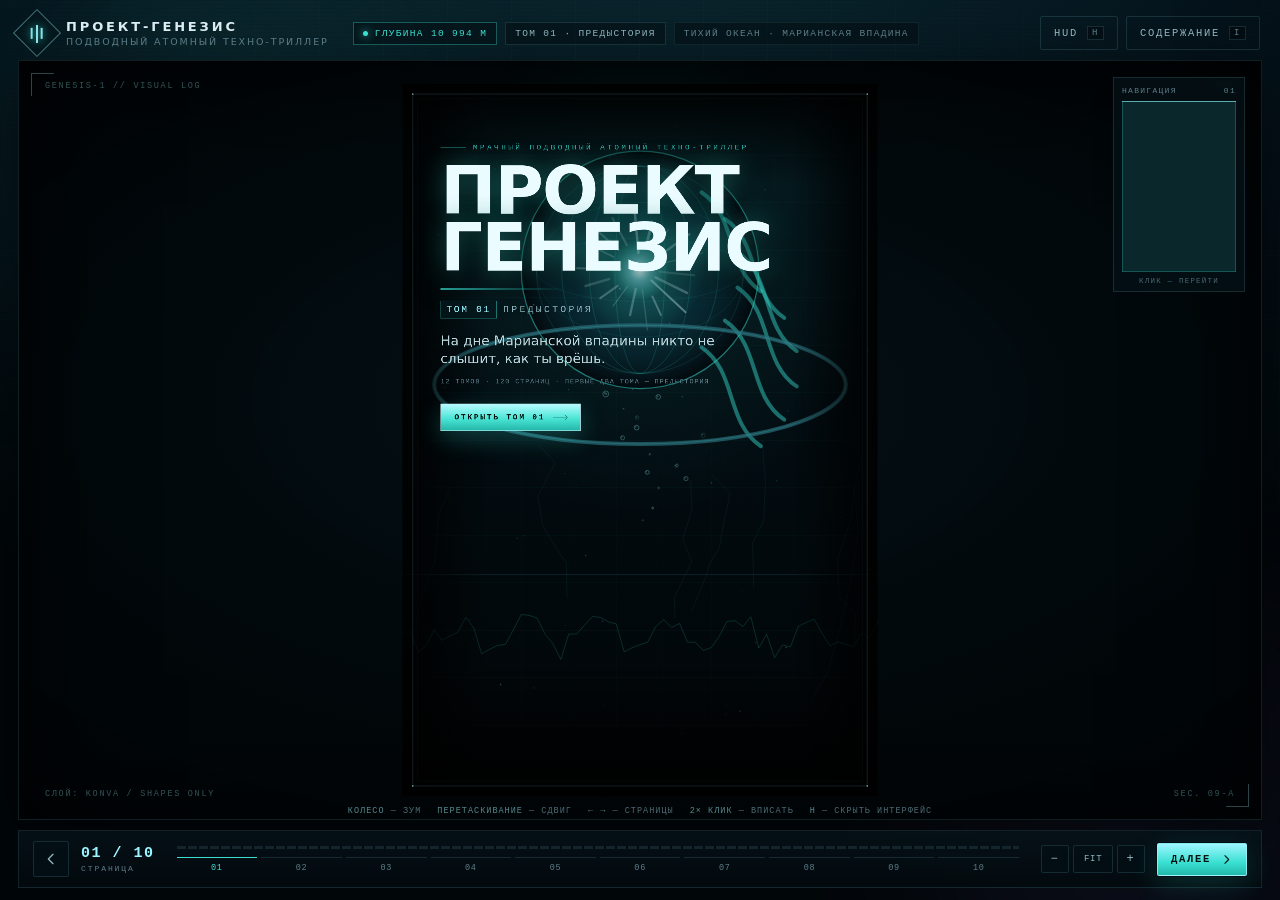
==== index.html @ c4fa65d3 "Том 01 «Предыстория»: читалка на Konva.js + сценарий 10 страниц - index.html / style.css / js/app.js" ====
<!DOCTYPE html>
<html lang="ru">
<head>
<meta charset="utf-8">
<meta name="viewport" content="width=device-width, initial-scale=1, viewport-fit=cover">
<title>ПРОЕКТ-ГЕНЕЗИС · Том 01 «Предыстория»</title>
<meta name="description" content="Мрачный подводный атомный техно-триллер. Интерактивный комикс на Konva.js: графика из геометрии, текст поверх Canvas.">
<meta name="theme-color" content="#02080c">
<link rel="stylesheet" href="style.css">
</head>
<body>
<div class="app" id="app">

  <!-- фон: только CSS-градиенты, без изображений -->
  <div class="ambient" aria-hidden="true">
    <div class="ambient__glow ambient__glow--a"></div>
    <div class="ambient__glow ambient__glow--b"></div>
    <div class="ambient__grid"></div>
    <div class="ambient__scan"></div>
  </div>

  <!-- ======================================================= верхняя панель -->
  <header class="topbar">
    <div class="brand">
      <span class="brand__mark" aria-hidden="true">
        <i></i><i></i><i></i>
      </span>
      <span class="brand__text">
        <b>ПРОЕКТ-ГЕНЕЗИС</b>
        <small>подводный атомный техно-триллер</small>
      </span>
    </div>

    <div class="topbar__meta">
      <span class="tag tag--live"><i></i>ГЛУБИНА 10 994 М</span>
      <span class="tag">ТОМ 01 · ПРЕДЫСТОРИЯ</span>
      <span class="tag tag--muted" id="hud-place">станция «Генезис-1»</span>
    </div>

    <div class="topbar__actions">
      <button class="btn btn--ghost" id="btn-ui" type="button" aria-label="Скрыть интерфейс">
        <span>HUD</span><kbd>H</kbd>
      </button>
      <button class="btn btn--ghost" id="btn-index" type="button">
        <span>Содержание</span><kbd>I</kbd>
      </button>
    </div>
  </header>

  <!-- ======================================================== сцена (Konva) -->
  <main class="stage-wrap" id="stage-wrap">
    <div class="stage" id="stage" aria-label="Страница комикса"></div>

    <!-- Текст диалогов: HTML/CSS поверх Canvas, синхронизирован трансформом -->
    <div class="text-layer" id="text-layer" aria-live="polite"></div>

    <div class="lens" aria-hidden="true"></div>
    <div class="frame-hud" aria-hidden="true">
      <span class="frame-hud__tl">GENESIS‑1 // VISUAL LOG</span>
      <span class="frame-hud__tr" id="hud-zoom">100%</span>
      <span class="frame-hud__bl">СЛОЙ: KONVA / SHAPES ONLY</span>
      <span class="frame-hud__br">SEC. 09‑A</span>
    </div>

    <!-- кнопки-стрелки по краям -->
    <button class="edge-nav edge-nav--prev" data-nav="prev" type="button" aria-label="Назад">
      <svg viewBox="0 0 24 24" aria-hidden="true"><path d="M15 5 8 12l7 7"/></svg>
    </button>
    <button class="edge-nav edge-nav--next" data-nav="next" type="button" aria-label="Вперёд">
      <svg viewBox="0 0 24 24" aria-hidden="true"><path d="M9 5l7 7-7 7"/></svg>
    </button>

    <!-- мини-карта -->
    <aside class="minimap" aria-hidden="true">
      <div class="minimap__cap"><span>НАВИГАЦИЯ</span><span id="mini-pct">01</span></div>
      <canvas id="mini-canvas" width="132" height="198"></canvas>
      <div class="minimap__hint">клик — перейти</div>
    </aside>
  </main>

  <!-- ============================================================ нижний док -->
  <footer class="dock">
    <div class="dock__side">
      <button class="btn btn--icon" id="btn-prev" type="button" aria-label="Предыдущая страница">
        <svg viewBox="0 0 24 24" aria-hidden="true"><path d="M15 5 8 12l7 7"/></svg>
      </button>
      <div class="counter">
        <b id="hud-page" aria-live="polite">01 / 10</b>
        <span>СТРАНИЦА</span>
      </div>
    </div>

    <div class="track">
      <div class="track__bar"><div class="track__fill" id="progress-bar"></div></div>
      <div class="track__marks">
        <button class="js-jump is-active" data-page="1" type="button">01</button>
        <button class="js-jump" data-page="2" type="button">02</button>
        <button class="js-jump" data-page="3" type="button">03</button>
        <button class="js-jump" data-page="4" type="button">04</button>
        <button class="js-jump" data-page="5" type="button">05</button>
        <button class="js-jump" data-page="6" type="button">06</button>
        <button class="js-jump" data-page="7" type="button">07</button>
        <button class="js-jump" data-page="8" type="button">08</button>
        <button class="js-jump" data-page="9" type="button">09</button>
        <button class="js-jump" data-page="10" type="button">10</button>
      </div>
    </div>

    <div class="dock__side dock__side--right">
      <div class="zoom">
        <button class="btn btn--icon btn--sm" id="btn-zoom-out" type="button" aria-label="Уменьшить">−</button>
        <button class="btn btn--icon btn--sm btn--wide" id="btn-fit" type="button" aria-label="Вписать страницу">FIT</button>
        <button class="btn btn--icon btn--sm" id="btn-zoom-in" type="button" aria-label="Увеличить">+</button>
      </div>
      <button class="btn btn--primary" id="btn-next" type="button">
        <span>Далее</span>
        <svg viewBox="0 0 24 24" aria-hidden="true"><path d="M9 5l7 7-7 7"/></svg>
      </button>
    </div>
  </footer>

  <!-- =========================================================== подсказки -->
  <div class="hintbar" aria-hidden="true">
    <span><b>колесо</b> — зум</span>
    <span><b>перетаскивание</b> — сдвиг</span>
    <span><b>← →</b> — страницы</span>
    <span><b>2× клик</b> — вписать</span>
    <span><b>H</b> — скрыть интерфейс</span>
  </div>

  <!-- ============================================================ содержание -->
  <div class="index" id="index" aria-hidden="true" role="dialog" aria-label="Содержание">
    <div class="index__scrim"></div>
    <div class="index__panel">
      <header class="index__head">
        <div>
          <span class="kicker">АРХИВ СТАНЦИИ «ГЕНЕЗИС-1»</span>
          <h2>Содержание</h2>
        </div>
        <button class="btn btn--icon" id="index-close" type="button" aria-label="Закрыть">
          <svg viewBox="0 0 24 24" aria-hidden="true"><path d="M6 6l12 12M18 6 6 18"/></svg>
        </button>
      </header>

      <div class="index__body">
        <section class="index__vols">
          <h3>Тома</h3>
          <ol class="vols" id="index-volumes"></ol>
          <p class="index__note">
            Цикл: 12 томов по 10 страниц. Тома 01–02 — предыстория.
            Текущий том собран полностью; остальные в производстве.
          </p>
        </section>

        <section class="index__pages">
          <h3>Том 01 · Предыстория</h3>
          <div class="idx-pages" id="index-pages"></div>
        </section>
      </div>
    </div>
  </div>

</div>

<script src="vendor/konva.min.js"></script>
<script src="js/utils.js"></script>
<script src="js/figures.js"></script>
<script src="js/scenes.js"></script>
<script src="js/scenes2.js"></script>
<script src="js/scenes3.js"></script>
<script src="js/comicData.js"></script>
<script src="js/app.js"></script>
<script>
  window.addEventListener('DOMContentLoaded', function () {
    try {
      PG.App.init();
    } catch (err) {
      console.error(err);
      var n = document.createElement('div');
      n.className = 'fatal';
      n.textContent = 'Не удалось запустить движок: ' + err.message;
      document.body.appendChild(n);
    }
  });
</script>
</body>
</html>
---- style.css ----
/* ============================================================================
   ПРОЕКТ-ГЕНЕЗИС — интерфейс читалки
   Тёмная глубоководная палитра, тонкие линии, монотипные подписи.
   Никаких картинок: только цвет, градиенты и геометрия.
   ========================================================================== */

:root {
  --bg:        #02070b;
  --bg-2:      #04121a;
  --panel:     rgba(5, 18, 24, 0.72);
  --panel-2:   rgba(3, 12, 17, 0.9);
  --line:      rgba(120, 200, 210, 0.16);
  --line-hi:   rgba(157, 246, 255, 0.42);
  --ink:       #dbedf1;
  --ink-dim:   #8fb4bd;
  --ink-faint: #5c7d87;
  --teal:      #39e0d2;
  --cyan:      #9df6ff;
  --amber:     #ffb347;
  --violet:    #c6a8ff;
  --red:       #ff4b3e;
  --lime:      #9ef01a;
  --radius:    2px;
  --t:         .28s cubic-bezier(.2, .7, .2, 1);
  --font:      "Inter", "Helvetica Neue", "Segoe UI", system-ui, -apple-system, Arial, sans-serif;
  --mono:      "SFMono-Regular", "JetBrains Mono", "Roboto Mono", Consolas, "Liberation Mono", monospace;
}

* { box-sizing: border-box; }

html, body {
  height: 100%;
  margin: 0;
  padding: 0;
}

body {
  background: var(--bg);
  color: var(--ink);
  font-family: var(--font);
  overflow: hidden;
  -webkit-font-smoothing: antialiased;
  text-rendering: optimizeLegibility;
}

/* ------------------------------------------------------------------ каркас */
.app {
  position: fixed;
  inset: 0;
  display: grid;
  grid-template-rows: auto 1fr auto;
  grid-template-columns: 1fr;
  padding: 14px 18px 12px;
  gap: 10px;
  overflow: hidden;
  isolation: isolate;
}

/* --------------------------------------------------------------- окружение */
.ambient {
  position: absolute;
  inset: 0;
  z-index: -1;
  overflow: hidden;
  background:
    radial-gradient(120% 80% at 50% -10%, #0a2a33 0%, #04121a 42%, #010609 100%),
    linear-gradient(180deg, #030d12 0%, #01060a 100%);
}

.ambient__glow {
  position: absolute;
  width: 58vw;
  height: 58vw;
  border-radius: 50%;
  filter: blur(60px);
  opacity: .5;
  animation: drift 26s ease-in-out infinite alternate;
}
.ambient__glow--a {
  left: -14vw; top: -18vw;
  background: radial-gradient(circle, rgba(57,224,210,.20), rgba(57,224,210,0) 62%);
}
.ambient__glow--b {
  right: -18vw; bottom: -22vw;
  background: radial-gradient(circle, rgba(154,123,255,.16), rgba(154,123,255,0) 62%);
  animation-duration: 34s;
  animation-direction: alternate-reverse;
}
@keyframes drift {
  from { transform: translate3d(0, 0, 0) scale(1); }
  to   { transform: translate3d(3vw, 4vh, 0) scale(1.12); }
}

.ambient__grid {
  position: absolute;
  inset: -1px;
  background-image:
    linear-gradient(rgba(120, 200, 210, .055) 1px, transparent 1px),
    linear-gradient(90deg, rgba(120, 200, 210, .055) 1px, transparent 1px);
  background-size: 64px 64px;
  mask-image: radial-gradient(80% 70% at 50% 40%, #000 20%, transparent 80%);
  -webkit-mask-image: radial-gradient(80% 70% at 50% 40%, #000 20%, transparent 80%);
}

.ambient__scan {
  position: absolute;
  inset: 0;
  background: repeating-linear-gradient(180deg, rgba(0, 0, 0, .22) 0 1px, transparent 1px 4px);
  opacity: .35;
  mix-blend-mode: multiply;
  pointer-events: none;
}

/* ------------------------------------------------------------------ бренд */
.topbar {
  display: flex;
  align-items: center;
  gap: 18px;
  padding: 2px 2px 0;
  z-index: 6;
}

.brand { display: flex; align-items: center; gap: 12px; min-width: 0; }

.brand__mark {
  position: relative;
  width: 34px; height: 34px;
  display: grid;
  place-items: center;
  border: 1px solid var(--line-hi);
  background: rgba(4, 20, 26, .6);
  transform: rotate(45deg);
  flex: 0 0 auto;
}
.brand__mark i {
  position: absolute;
  width: 2px; height: 16px;
  background: var(--cyan);
  box-shadow: 0 0 10px var(--teal);
  opacity: .9;
}
.brand__mark i:nth-child(1) { transform: rotate(-45deg) translateX(-5px); height: 11px; }
.brand__mark i:nth-child(2) { transform: rotate(-45deg) translateY(1px); height: 18px; }
.brand__mark i:nth-child(3) { transform: rotate(-45deg) translateX(5px); height: 11px; }

.brand__text { display: flex; flex-direction: column; gap: 2px; min-width: 0; }
.brand__text b {
  font-size: 13px;
  letter-spacing: .22em;
  font-weight: 700;
  color: var(--ink);
  white-space: nowrap;
}
.brand__text small {
  font-size: 9.5px;
  letter-spacing: .2em;
  text-transform: uppercase;
  color: var(--ink-faint);
  white-space: nowrap;
}

.topbar__meta {
  display: flex;
  align-items: center;
  gap: 8px;
  margin-left: 6px;
  overflow: hidden;
  flex: 1 1 auto;
  min-width: 0;
}

.tag {
  font-family: var(--mono);
  font-size: 9.5px;
  letter-spacing: .14em;
  text-transform: uppercase;
  color: var(--ink-dim);
  border: 1px solid var(--line);
  padding: 5px 9px;
  white-space: nowrap;
  background: rgba(3, 12, 17, .5);
}
.tag--muted { color: var(--ink-faint); border-color: rgba(120, 200, 210, .09); }
.tag--live { color: var(--teal); border-color: rgba(57, 224, 210, .34); }
.tag--live i {
  display: inline-block;
  width: 5px; height: 5px;
  border-radius: 50%;
  background: var(--teal);
  margin-right: 7px;
  box-shadow: 0 0 8px var(--teal);
  animation: pulse 2.4s infinite;
}
@keyframes pulse {
  0%, 100% { opacity: 1; }
  50% { opacity: .25; }
}

.topbar__actions { display: flex; gap: 8px; flex: 0 0 auto; }

/* ------------------------------------------------------------------ кнопки */
.btn {
  font-family: var(--mono);
  font-size: 10.5px;
  letter-spacing: .16em;
  text-transform: uppercase;
  color: var(--ink-dim);
  background: rgba(4, 16, 22, .7);
  border: 1px solid var(--line);
  padding: 9px 13px;
  display: inline-flex;
  align-items: center;
  gap: 9px;
  cursor: pointer;
  transition: color var(--t), border-color var(--t), background var(--t), transform var(--t);
  border-radius: var(--radius);
  user-select: none;
}
.btn:hover { color: var(--cyan); border-color: var(--line-hi); background: rgba(9, 30, 38, .8); }
.btn:active { transform: translateY(1px); }
.btn:focus-visible { outline: 2px solid var(--teal); outline-offset: 2px; }

.btn kbd {
  font-family: var(--mono);
  font-size: 9px;
  padding: 1px 4px;
  border: 1px solid var(--line);
  color: var(--ink-faint);
  background: rgba(0, 0, 0, .3);
}

.btn svg {
  width: 13px; height: 13px;
  fill: none;
  stroke: currentColor;
  stroke-width: 2;
  stroke-linecap: round;
  stroke-linejoin: round;
  flex: 0 0 auto;
}

.btn--icon {
  padding: 0;
  width: 36px; height: 36px;
  justify-content: center;
}
.btn--icon svg { width: 16px; height: 16px; }
.btn--sm { width: 28px; height: 28px; font-size: 12px; }
.btn--wide { width: 40px; letter-spacing: .08em; font-size: 9px; }

.btn--ghost { background: transparent; }

.btn--primary {
  color: #02120f;
  background: linear-gradient(180deg, #9df6ff, #39e0d2 60%, #22b8ab);
  border-color: rgba(157, 246, 255, .8);
  font-weight: 700;
  box-shadow: 0 0 0 1px rgba(0, 0, 0, .4), 0 8px 30px rgba(57, 224, 210, .18);
}
.btn--primary:hover {
  color: #010a09;
  background: linear-gradient(180deg, #d9fbff, #6ff0e2 60%, #2fd0c0);
  border-color: #d9fbff;
}

/* ------------------------------------------------------------------- сцена */
.stage-wrap {
  position: relative;
  min-height: 0;
  border: 1px solid rgba(120, 200, 210, .12);
  background:
    radial-gradient(70% 60% at 50% 45%, rgba(8, 26, 33, .55), rgba(1, 6, 9, .9) 78%),
    #01060a;
  overflow: hidden;
  box-shadow: inset 0 0 120px rgba(0, 0, 0, .8), 0 20px 60px rgba(0, 0, 0, .5);
}

.stage {
  position: absolute;
  inset: 0;
  cursor: grab;
  touch-action: none;
}
.stage.is-grabbing { cursor: grabbing; }

/* Текстовый слой: тот же масштаб, что и у Konva-сцены */
.text-layer {
  position: absolute;
  left: 0; top: 0;
  transform-origin: 0 0;
  pointer-events: none;
  will-change: transform;
  z-index: 3;
  contain: layout style;
}

/* «Линза» и рамка-интерфейс */
.lens {
  position: absolute;
  inset: 0;
  pointer-events: none;
  background: radial-gradient(120% 100% at 50% 50%, rgba(0,0,0,0) 52%, rgba(0,0,0,.55) 100%);
  z-index: 4;
}
.frame-hud {
  position: absolute;
  inset: 12px;
  pointer-events: none;
  z-index: 5;
  font-family: var(--mono);
  font-size: 8.5px;
  letter-spacing: .2em;
  color: rgba(157, 246, 255, .32);
  text-transform: uppercase;
}
.frame-hud::before,
.frame-hud::after {
  content: "";
  position: absolute;
  width: 22px; height: 22px;
  border: 1px solid rgba(157, 246, 255, .28);
}
.frame-hud::before { left: 0; top: 0; border-right: 0; border-bottom: 0; }
.frame-hud::after { right: 0; bottom: 0; border-left: 0; border-top: 0; }

.frame-hud span { position: absolute; }
.frame-hud__tl { left: 14px; top: 8px; }
.frame-hud__tr { right: 14px; top: 8px; }
.frame-hud__bl { left: 14px; bottom: 8px; }
.frame-hud__br { right: 14px; bottom: 8px; }

/* ------------------------------------------------------------ края-стрелки */
.edge-nav {
  position: absolute;
  top: 50%;
  transform: translateY(-50%);
  width: 40px; height: 84px;
  background: linear-gradient(180deg, rgba(6, 22, 28, .1), rgba(6, 22, 28, .5));
  border: 1px solid rgba(120, 200, 210, .14);
  color: rgba(157, 246, 255, .55);
  display: grid;
  place-items: center;
  cursor: pointer;
  z-index: 7;
  transition: all var(--t);
  opacity: 0;
}
.stage-wrap:hover .edge-nav { opacity: 1; }
.edge-nav:hover { color: var(--cyan); border-color: var(--line-hi); background: rgba(9, 34, 42, .8); }
.edge-nav svg { width: 20px; height: 20px; fill: none; stroke: currentColor; stroke-width: 1.6; }
.edge-nav--prev { left: 10px; }
.edge-nav--next { right: 10px; }

/* --------------------------------------------------------------- мини-карта */
.minimap {
  position: absolute;
  right: 16px; top: 16px;
  width: 132px;
  padding: 8px 8px 6px;
  background: var(--panel);
  border: 1px solid var(--line);
  backdrop-filter: blur(6px);
  z-index: 6;
  opacity: 0;
  transform: translateY(-6px);
  transition: opacity var(--t), transform var(--t);
}
.stage-wrap:hover .minimap, body.ready .minimap { opacity: 1; transform: none; }
.minimap__cap {
  display: flex;
  justify-content: space-between;
  font-family: var(--mono);
  font-size: 8px;
  letter-spacing: .16em;
  color: var(--ink-faint);
  margin-bottom: 6px;
}
#mini-canvas { display: block; width: 114px; height: 171px; cursor: crosshair; }
.minimap__hint {
  font-family: var(--mono);
  font-size: 7.5px;
  letter-spacing: .16em;
  color: rgba(92, 125, 135, .8);
  text-align: center;
  margin-top: 5px;
  text-transform: uppercase;
}

/* -------------------------------------------------------------------- док */
.dock {
  display: grid;
  grid-template-columns: auto 1fr auto;
  align-items: center;
  gap: 22px;
  padding: 10px 14px;
  border: 1px solid rgba(120, 200, 210, .13);
  background: linear-gradient(180deg, rgba(6, 20, 26, .78), rgba(3, 10, 14, .9));
  backdrop-filter: blur(8px);
  z-index: 6;
}

.dock__side { display: flex; align-items: center; gap: 12px; }
.dock__side--right { justify-content: flex-end; }

.counter { display: flex; flex-direction: column; gap: 2px; font-family: var(--mono); }
.counter b { font-size: 15px; color: var(--cyan); letter-spacing: .1em; font-weight: 600; }
.counter b i { color: var(--ink-faint); font-style: normal; }
.counter span { font-size: 8px; letter-spacing: .24em; color: var(--ink-faint); }

.track { display: flex; flex-direction: column; gap: 8px; min-width: 0; }
.track__bar {
  position: relative;
  height: 3px;
  background: rgba(120, 200, 210, .12);
  overflow: hidden;
}
.track__bar::after {
  content: "";
  position: absolute;
  inset: 0;
  background: repeating-linear-gradient(90deg, transparent 0 9px, rgba(2, 7, 11, .9) 9px 11px);
}
.track__fill {
  height: 100%;
  width: 0%;
  background: linear-gradient(90deg, var(--teal), var(--cyan));
  box-shadow: 0 0 14px rgba(57, 224, 210, .6);
  transition: width .4s ease;
}
.track__marks {
  display: grid;
  grid-template-columns: repeat(10, 1fr);
  gap: 4px;
}
.track__marks button {
  font-family: var(--mono);
  font-size: 8.5px;
  letter-spacing: .08em;
  color: var(--ink-faint);
  background: transparent;
  border: 0;
  border-top: 1px solid rgba(120, 200, 210, .16);
  padding: 5px 0 0;
  cursor: pointer;
  transition: color var(--t), border-color var(--t);
}
.track__marks button:hover { color: var(--cyan); border-color: var(--line-hi); }
.track__marks button.is-active { color: var(--teal); border-color: var(--teal); }

.zoom { display: flex; align-items: center; gap: 4px; }

/* ---------------------------------------------------------------- подсказки */
.hintbar {
  position: absolute;
  left: 50%;
  bottom: 84px;
  transform: translateX(-50%);
  display: flex;
  gap: 16px;
  font-family: var(--mono);
  font-size: 8.5px;
  letter-spacing: .12em;
  color: rgba(92, 125, 135, .85);
  text-transform: uppercase;
  pointer-events: none;
  z-index: 5;
  white-space: nowrap;
  opacity: 0;
  transition: opacity .5s ease .2s;
}
body.ready .hintbar { opacity: 1; }
body.ui-hidden .hintbar { opacity: 0; }
.hintbar b { color: rgba(157, 246, 255, .55); font-weight: 500; }

/* ------------------------------------------------------------ текстовые блоки */
.tb {
  position: absolute;
  font-size: var(--size, 26px);
  line-height: 1.38;
  color: var(--ink);
  --accent: var(--cyan);
  letter-spacing: .004em;
  -webkit-font-smoothing: antialiased;
}

.tb__in {
  position: relative;
  padding: .82em 1em .9em;
  background:
    linear-gradient(180deg, rgba(3, 11, 16, .92), rgba(2, 8, 12, .86));
  border: 1px solid rgba(157, 246, 255, .26);
  border: 1px solid color-mix(in srgb, var(--accent) 34%, transparent);
  border-left: 3px solid var(--accent);
  box-shadow:
    0 18px 40px rgba(0, 0, 0, .55),
    inset 0 1px 0 rgba(255, 255, 255, .045);
  backdrop-filter: blur(2px);
}

.tb__in::before {
  content: "";
  position: absolute;
  left: -3px; top: -1px;
  width: 12px; height: 12px;
  border-top: 2px solid var(--accent);
  border-left: 2px solid var(--accent);
  opacity: .8;
}

.tb__head {
  display: flex;
  align-items: baseline;
  gap: .7em;
  margin-bottom: .42em;
}

.tb__kind {
  font-family: var(--mono);
  font-size: .52em;
  letter-spacing: .2em;
  text-transform: uppercase;
  color: rgba(230, 250, 255, .72);
  color: color-mix(in srgb, var(--accent) 72%, #ffffff);
  opacity: .72;
  white-space: nowrap;
}

.tb__who {
  font-family: var(--mono);
  font-size: .64em;
  font-weight: 700;
  letter-spacing: .16em;
  text-transform: uppercase;
  color: var(--accent);
  text-shadow: 0 0 18px rgba(157, 246, 255, .35);
  text-shadow: 0 0 18px color-mix(in srgb, var(--accent) 55%, transparent);
  white-space: nowrap;
}

.tb__text {
  font-size: 1em;
  color: #d9ecf0;
  text-wrap: pretty;
  hyphens: auto;
}

/* реплики — «жирнее» и светлее */
.tb--speech .tb__in {
  background:
    linear-gradient(180deg, rgba(5, 16, 21, .94), rgba(2, 9, 13, .9));
}
.tb--speech .tb__text {
  color: #eaf9fc;
  font-weight: 500;
}

/* радио — рамка-«сигнал» */
.tb--radio .tb__in {
  border-style: dashed;
  border-left-style: solid;
  background:
    repeating-linear-gradient(180deg, rgba(255, 224, 138, .035) 0 1px, transparent 1px 3px),
    linear-gradient(180deg, rgba(6, 14, 18, .93), rgba(3, 9, 12, .9));
}
.tb--radio .tb__kind::before { content: "(( "; }
.tb--radio .tb__kind::after  { content: " ))"; }

/* система — техно-панель */
.tb--system .tb__in {
  background: linear-gradient(180deg, rgba(4, 18, 12, .9), rgba(2, 10, 8, .88));
  border-left-width: 3px;
}
.tb--system .tb__text {
  font-family: var(--mono);
  font-size: .82em;
  line-height: 1.5;
  letter-spacing: .04em;
  color: #cdf7b0;
}

/* мизансцена — без плашки, «литературный» текст */
.tb--narration .tb__in {
  background: linear-gradient(180deg, rgba(2, 8, 12, .62), rgba(2, 8, 12, .42));
  border: 0;
  border-left: 2px solid color-mix(in srgb, var(--accent) 55%, transparent);
  box-shadow: none;
  backdrop-filter: blur(1px);
}
.tb--narration .tb__in::before { display: none; }
.tb--narration .tb__text {
  font-size: 1.02em;
  font-style: normal;
  line-height: 1.42;
  color: #cfe6ec;
}
.tb--narration .tb__kind { opacity: .45; }

.tb--accent .tb__text { color: var(--amber); }
.tb--accent .tb__in {
  border-left-color: var(--amber);
  background: linear-gradient(180deg, rgba(26, 14, 4, .68), rgba(12, 7, 3, .5));
}

/* за стеклом — приглушённый, «сквозь толщу» */
.tb--muffled .tb__text {
  color: #9dbfc6;
  filter: blur(.2px);
  letter-spacing: .01em;
}
.tb--muffled .tb__kind { color: #7d9aa2; }

/* «хвост» реплики */
.tb__in::after { display: none; }

/* ---------------------------------------------------------------- титульный */
.cover {
  position: absolute;
  left: 96px; top: 150px;
  width: 1010px;
  display: flex;
  flex-direction: column;
  gap: 0;
  pointer-events: auto;
}

.cover__kicker {
  font-family: var(--mono);
  font-size: 19px;
  letter-spacing: .34em;
  text-transform: uppercase;
  color: rgba(57, 224, 210, .8);
  margin-bottom: 26px;
  display: flex;
  align-items: center;
  gap: 18px;
}
.cover__kicker::before {
  content: "";
  width: 64px; height: 1px;
  background: rgba(57, 224, 210, .6);
}

.cover__title {
  margin: 0;
  font-size: 168px;
  line-height: .86;
  letter-spacing: -.02em;
  font-weight: 800;
  color: #eafcff;
  text-shadow:
    0 0 60px rgba(57, 224, 210, .35),
    0 24px 80px rgba(0, 0, 0, .8);
}
.cover__title::after {
  content: "";
  display: block;
  width: 320px; height: 3px;
  margin-top: 30px;
  background: linear-gradient(90deg, var(--teal), rgba(57, 224, 210, 0));
}

.cover__vol {
  display: flex;
  align-items: center;
  gap: 16px;
  margin-top: 28px;
  font-family: var(--mono);
  font-size: 24px;
  letter-spacing: .26em;
  color: var(--ink-dim);
  text-transform: uppercase;
}
.cover__vol span {
  padding: 8px 14px;
  border: 1px solid rgba(57, 224, 210, .5);
  color: var(--cyan);
  background: rgba(6, 26, 30, .7);
  letter-spacing: .18em;
}

.cover__tag {
  margin-top: 34px;
  max-width: 720px;
  font-size: 34px;
  line-height: 1.32;
  color: #bcd8de;
  font-weight: 300;
}

.cover__meta {
  margin-top: 26px;
  font-family: var(--mono);
  font-size: 17px;
  letter-spacing: .14em;
  color: var(--ink-faint);
  text-transform: uppercase;
}

.cover__cta {
  margin-top: 46px;
  align-self: flex-start;
  display: inline-flex;
  align-items: center;
  gap: 20px;
  padding: 22px 34px;
  font-family: var(--mono);
  font-size: 20px;
  letter-spacing: .22em;
  text-transform: uppercase;
  font-weight: 700;
  color: #01110e;
  background: linear-gradient(180deg, #b8fbff, #4ae6d6 55%, #23b6a9);
  border: 1px solid rgba(217, 251, 255, .9);
  cursor: pointer;
  box-shadow: 0 20px 60px rgba(57, 224, 210, .25);
  transition: transform var(--t), box-shadow var(--t), filter var(--t);
}
.cover__cta:hover {
  transform: translateY(-2px);
  filter: brightness(1.08);
  box-shadow: 0 26px 70px rgba(57, 224, 210, .35);
}
.cover__cta i {
  width: 34px; height: 1px;
  background: rgba(1, 17, 14, .6);
  position: relative;
}
.cover__cta i::after {
  content: "";
  position: absolute;
  right: 0; top: -4px;
  width: 9px; height: 9px;
  border-top: 1px solid rgba(1, 17, 14, .7);
  border-right: 1px solid rgba(1, 17, 14, .7);
  transform: rotate(45deg);
}

/* ---------------------------------------------------------------- содержание */
.index {
  position: fixed;
  inset: 0;
  z-index: 40;
  display: grid;
  place-items: center;
  pointer-events: none;
  opacity: 0;
  transition: opacity .3s ease;
}
body.index-open .index { opacity: 1; pointer-events: auto; }
.index__scrim {
  position: absolute;
  inset: 0;
  background: rgba(1, 6, 9, .82);
  backdrop-filter: blur(10px);
}
.index__panel {
  position: relative;
  width: min(1080px, 92vw);
  max-height: 86vh;
  background: linear-gradient(180deg, rgba(6, 20, 26, .96), rgba(2, 9, 13, .98));
  border: 1px solid var(--line-hi);
  box-shadow: 0 40px 120px rgba(0, 0, 0, .8);
  display: flex;
  flex-direction: column;
  transform: translateY(14px);
  transition: transform .3s cubic-bezier(.2, .8, .2, 1);
}
body.index-open .index__panel { transform: none; }

.index__head {
  display: flex;
  align-items: flex-start;
  justify-content: space-between;
  padding: 26px 28px 18px;
  border-bottom: 1px solid var(--line);
}
.kicker {
  font-family: var(--mono);
  font-size: 9px;
  letter-spacing: .28em;
  color: var(--teal);
  text-transform: uppercase;
}
.index__head h2 {
  margin: 8px 0 0;
  font-size: 32px;
  letter-spacing: .04em;
  font-weight: 700;
}

.index__body {
  display: grid;
  grid-template-columns: 300px 1fr;
  gap: 0;
  overflow: hidden;
  min-height: 0;
}
.index__vols, .index__pages { padding: 22px 26px; overflow-y: auto; }
.index__vols { border-right: 1px solid var(--line); }
.index__body h3 {
  font-family: var(--mono);
  font-size: 9.5px;
  letter-spacing: .24em;
  text-transform: uppercase;
  color: var(--ink-faint);
  margin: 0 0 14px;
}

.vols { list-style: none; margin: 0; padding: 0; display: flex; flex-direction: column; gap: 4px; }
.vols li {
  display: flex;
  align-items: center;
  gap: 10px;
  padding: 9px 10px;
  border: 1px solid transparent;
  font-size: 12.5px;
  color: var(--ink-faint);
}
.vols li b {
  font-family: var(--mono);
  font-size: 10px;
  color: var(--ink-faint);
  letter-spacing: .1em;
}
.vols li.is-current {
  border-color: rgba(57, 224, 210, .4);
  background: rgba(57, 224, 210, .07);
  color: var(--ink);
}
.vols li.is-current b { color: var(--teal); }
.vols li.is-plan { opacity: .55; }

.index__note {
  margin: 18px 0 0;
  font-size: 11.5px;
  line-height: 1.6;
  color: var(--ink-faint);
  border-left: 2px solid rgba(255, 179, 71, .5);
  padding-left: 12px;
}

.idx-pages { display: grid; grid-template-columns: 1fr 1fr; gap: 8px; }
.idx-page {
  display: grid;
  grid-template-columns: 34px 1fr;
  grid-template-rows: auto auto;
  gap: 2px 10px;
  text-align: left;
  padding: 12px 14px;
  background: rgba(4, 16, 21, .6);
  border: 1px solid rgba(120, 200, 210, .1);
  color: var(--ink-dim);
  cursor: pointer;
  transition: all var(--t);
  font-family: var(--font);
}
.idx-page:hover { border-color: var(--line-hi); background: rgba(9, 30, 38, .8); color: var(--ink); }
.idx-page__n {
  grid-row: span 2;
  font-family: var(--mono);
  font-size: 20px;
  color: rgba(157, 246, 255, .35);
  align-self: start;
}
.idx-page.is-active { border-color: var(--teal); background: rgba(57, 224, 210, .08); }
.idx-page.is-active .idx-page__n { color: var(--teal); }
.idx-page__p { font-size: 12.5px; line-height: 1.35; }
.idx-page__t { font-family: var(--mono); font-size: 9px; letter-spacing: .14em; color: var(--ink-faint); text-transform: uppercase; }

/* ---------------------------------------------------------------- анимации */
.is-turning .text-layer { opacity: 0; transition: opacity .14s ease; }
.text-layer { opacity: 1; transition: opacity .22s ease; }

body.ui-hidden .topbar,
body.ui-hidden .dock,
body.ui-hidden .minimap,
body.ui-hidden .frame-hud { opacity: 0; pointer-events: none; }
.topbar, .dock, .minimap, .frame-hud { transition: opacity .3s ease; }

/* ------------------------------------------------------------------ ошибка */
.fatal {
  position: fixed;
  left: 50%; top: 50%;
  transform: translate(-50%, -50%);
  padding: 18px 24px;
  background: #200a08;
  border: 1px solid #ff4b3e;
  color: #ffd9d4;
  font-family: var(--mono);
  font-size: 13px;
  z-index: 100;
  max-width: 70vw;
}

/* ------------------------------------------------------------------- адаптив */
@media (max-width: 1100px) {
  .topbar__meta .tag--muted { display: none; }
  .minimap { width: 104px; }
  #mini-canvas { width: 88px; height: 132px; }
  .hintbar { display: none; }
}

@media (max-width: 820px) {
  .app { padding: 8px; gap: 8px; }
  .topbar__meta .tag { display: none; }
  .brand__text small { display: none; }
  .minimap { display: none; }
  .dock { grid-template-columns: auto 1fr; gap: 10px; }
  .dock__side--right { grid-column: 1 / -1; justify-content: space-between; }
  .track__marks { display: none; }
  .zoom { display: none; }
  .edge-nav { display: none; }
  .index__body { grid-template-columns: 1fr; }
  .index__vols { display: none; }
  .idx-pages { grid-template-columns: 1fr; }
  .btn span { display: none; }
  .btn kbd { display: none; }
}

@media (prefers-reduced-motion: reduce) {
  .ambient__glow { animation: none; }
  * { transition-duration: .01ms !important; }
}


/* ============================================================================
   ДОПОЛНЕНИЯ: текстовые хвосты, томы, микроправки
   ========================================================================== */

/* хвост реплики: тонкая линия от плашки к говорящему */
.tb__tail {
  position: absolute;
  display: block;
  height: 1px;
  background: linear-gradient(90deg, rgba(157, 246, 255, .55), rgba(157, 246, 255, .16) 72%, transparent);
  background: linear-gradient(90deg,
    color-mix(in srgb, var(--accent) 70%, transparent),
    color-mix(in srgb, var(--accent) 22%, transparent) 72%,
    transparent);
  transform-origin: 0 50%;
  pointer-events: none;
  opacity: .85;
}
.tb__tail::before {
  content: "";
  position: absolute;
  left: 0; top: -2px;
  width: 5px; height: 5px;
  border-radius: 50%;
  background: var(--accent);
  box-shadow: 0 0 10px rgba(157, 246, 255, .5);
  box-shadow: 0 0 10px color-mix(in srgb, var(--accent) 70%, transparent);
}

/* точка-маркер у говорящего: «радарный» пульс */
.tb__world {
  position: absolute;
  width: 0; height: 0;
  pointer-events: none;
}
.tb__world::before,
.tb__world::after {
  content: "";
  position: absolute;
  left: -7px; top: -7px;
  width: 14px; height: 14px;
  border-radius: 50%;
  border: 1px solid rgba(157, 246, 255, .55);
  animation: ping 2.6s ease-out infinite;
}
.tb__world::after {
  animation-delay: 1.3s;
}
.tb__world b {
  position: absolute;
  left: -3px; top: -3px;
  width: 6px; height: 6px;
  border-radius: 50%;
  background: rgba(217, 251, 255, .9);
  box-shadow: 0 0 14px rgba(157, 246, 255, .9);
  display: block;
}
@keyframes ping {
  0%   { transform: scale(.4); opacity: .9; }
  70%  { opacity: 0; }
  100% { transform: scale(2.4); opacity: 0; }
}

/* выравнивание блоков вправо */
.tb--right { text-align: right; }
.tb--right .tb__head { flex-direction: row-reverse; }
.tb--right .tb__in {
  border-left: 1px solid color-mix(in srgb, var(--accent) 34%, transparent);
  border-right: 3px solid var(--accent);
}
.tb--right .tb__in::before {
  left: auto; right: -3px;
  border-left: 0;
  border-right: 2px solid var(--accent);
}
.tb--right .tb__tail {
  background: linear-gradient(270deg,
    color-mix(in srgb, var(--accent) 70%, transparent),
    color-mix(in srgb, var(--accent) 22%, transparent) 72%,
    transparent);
  transform-origin: 100% 50%;
}

/* лёгкий «дыхательный» сдвиг текстовых блоков — оживляет статичную сцену */
@keyframes tbBreath {
  0%, 100% { transform: translateY(0); }
  50%      { transform: translateY(-2px); }
}
.tb__in { animation: tbBreath 9s ease-in-out infinite; }
.tb:nth-child(2n) .tb__in { animation-duration: 11s; animation-delay: -3s; }
.tb:nth-child(3n) .tb__in { animation-duration: 13s; animation-delay: -6s; }

/* томы в содержании */
.vols li {
  display: grid;
  grid-template-columns: 30px 1fr auto;
  align-items: center;
}
.vols li em {
  font-family: var(--mono);
  font-style: normal;
  font-size: 8px;
  letter-spacing: .1em;
  text-transform: uppercase;
  color: var(--ink-faint);
}
.vols li.is-current em { color: var(--teal); }
.vols li.is-current { cursor: pointer; }

/* титульный экран: увеличенный кегль на широких экранах */
@media (min-width: 1500px) {
  .cover { left: 90px; top: 120px; }
}

/* в «читальном» режиме титул полностью убран */
body.reading .cover { display: none; }
body.reading .text-layer { pointer-events: none; }

@media (prefers-reduced-motion: reduce) {
  .tb__in, .tb__world::before, .tb__world::after { animation: none; }
}


/* --------------------------------------------------------------- мобильный */
@media (max-width: 640px) {
  .cover { left: 60px; top: 120px; width: 1080px; }
  .cover__title { font-size: 150px; }
  .cover__tag { font-size: 30px; max-width: 900px; }
  .cover__kicker { font-size: 17px; }
  .cover__cta { font-size: 18px; padding: 20px 28px; }
  .dock { padding: 8px 10px; }
  .counter b { font-size: 13px; }
  .brand__text b { font-size: 11px; letter-spacing: .16em; }
}
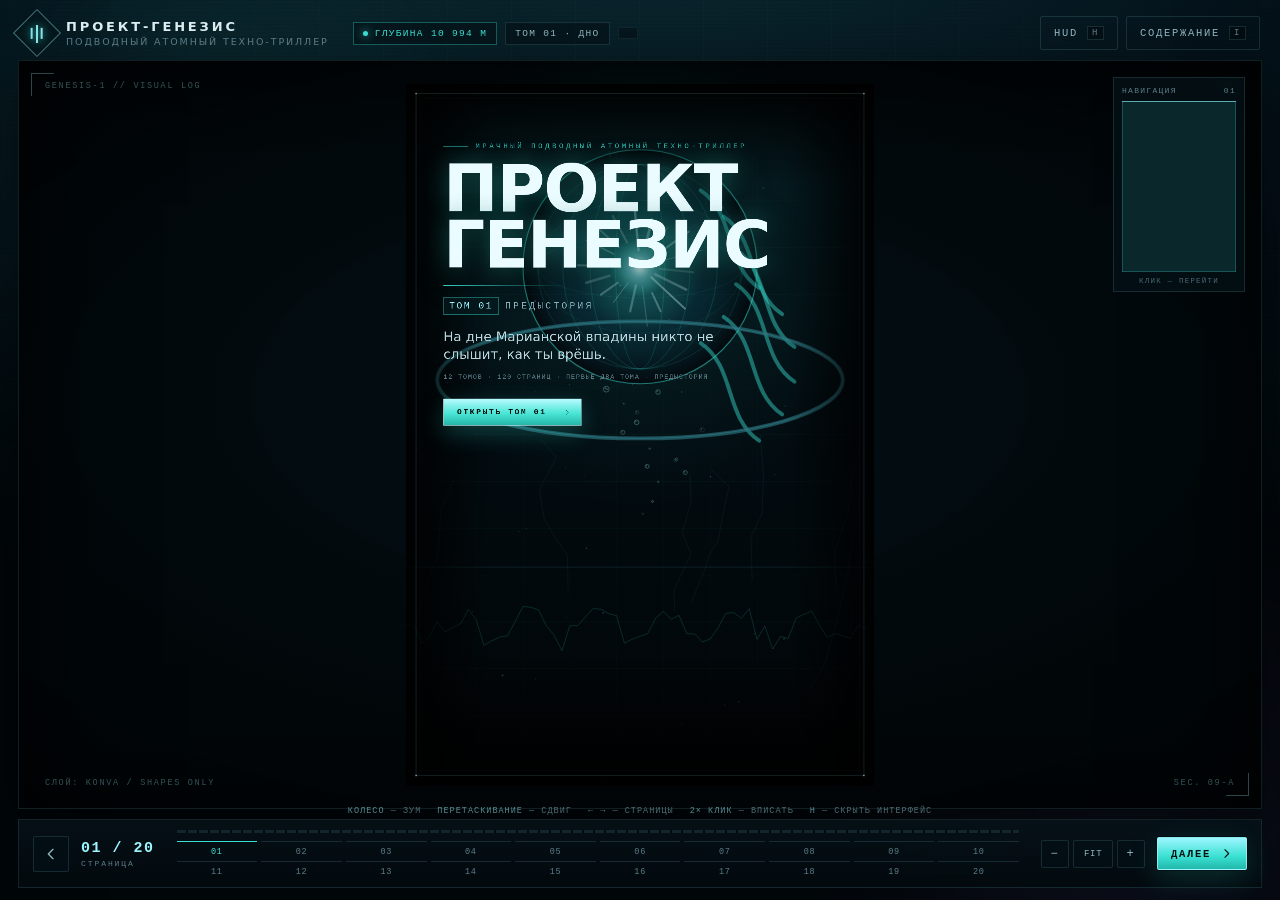
==== commit b1bd26ce: "10 томов × 20 страниц: 200 страниц, сценарии и контактные листы - js/sets.js: 15 локаций (добавлен о" ====
--- a/index.html
+++ b/index.html
@@ -33,7 +33,7 @@
 
     <div class="topbar__meta">
       <span class="tag tag--live"><i></i>ГЛУБИНА 10 994 М</span>
-      <span class="tag">ТОМ 01 · ПРЕДЫСТОРИЯ</span>
+      <span class="tag" id="hud-vol-name">ТОМ 01 · ПРЕДЫСТОРИЯ</span>
       <span class="tag tag--muted" id="hud-place">станция «Генезис-1»</span>
     </div>
 
@@ -92,18 +92,7 @@
 
     <div class="track">
       <div class="track__bar"><div class="track__fill" id="progress-bar"></div></div>
-      <div class="track__marks">
-        <button class="js-jump is-active" data-page="1" type="button">01</button>
-        <button class="js-jump" data-page="2" type="button">02</button>
-        <button class="js-jump" data-page="3" type="button">03</button>
-        <button class="js-jump" data-page="4" type="button">04</button>
-        <button class="js-jump" data-page="5" type="button">05</button>
-        <button class="js-jump" data-page="6" type="button">06</button>
-        <button class="js-jump" data-page="7" type="button">07</button>
-        <button class="js-jump" data-page="8" type="button">08</button>
-        <button class="js-jump" data-page="9" type="button">09</button>
-        <button class="js-jump" data-page="10" type="button">10</button>
-      </div>
+      <div class="track__marks" id="page-marks"></div>
     </div>
 
     <div class="dock__side dock__side--right">
@@ -144,16 +133,16 @@
 
       <div class="index__body">
         <section class="index__vols">
-          <h3>Тома</h3>
+          <h3>Тома · 10 × 20 страниц</h3>
           <ol class="vols" id="index-volumes"></ol>
           <p class="index__note">
-            Цикл: 12 томов по 10 страниц. Тома 01–02 — предыстория.
-            Текущий том собран полностью; остальные в производстве.
+            Полный цикл: 10 томов по 20 страниц — 200 страниц.
+            Тома 01–02 — предыстория; дальше — станция после взрыва.
           </p>
         </section>
 
         <section class="index__pages">
-          <h3>Том 01 · Предыстория</h3>
+          <h3 id="index-vol-title">Страницы тома</h3>
           <div class="idx-pages" id="index-pages"></div>
         </section>
       </div>
@@ -165,10 +154,15 @@
 <script src="vendor/konva.min.js"></script>
 <script src="js/utils.js"></script>
 <script src="js/figures.js"></script>
+<script src="js/sets.js"></script>
+<script src="js/shot.js"></script>
 <script src="js/scenes.js"></script>
 <script src="js/scenes2.js"></script>
 <script src="js/scenes3.js"></script>
 <script src="js/comicData.js"></script>
+<script src="js/volumes.js"></script>
+<script src="js/volumes2.js"></script>
+<script src="js/compile.js"></script>
 <script src="js/app.js"></script>
 <script>
   window.addEventListener('DOMContentLoaded', function () {
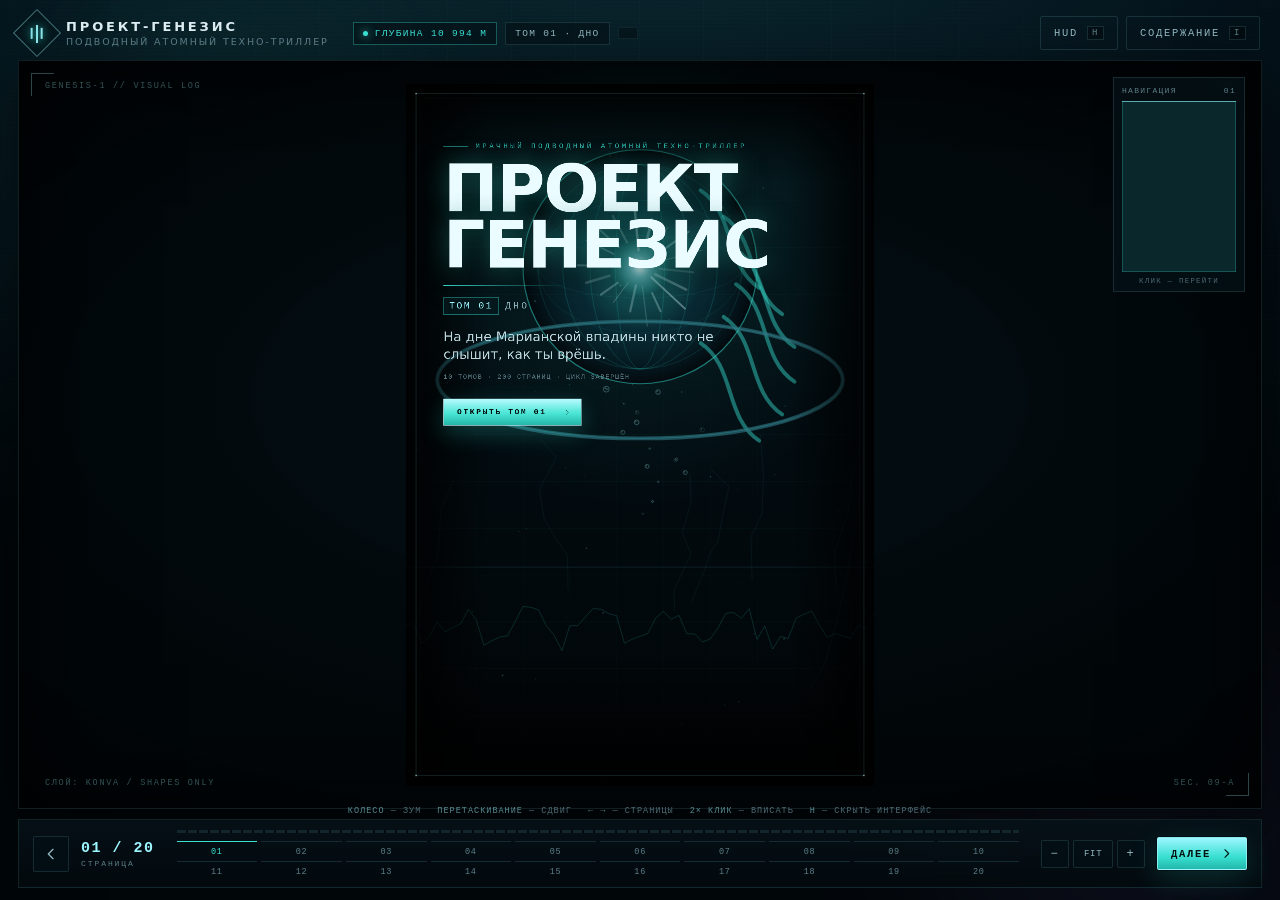
==== commit aace23e9: "Кадрирование сцены, вспышки-пятна, переходы между томами, обновлённые заставки - compile.js: framePa" ====
--- a/index.html
+++ b/index.html
@@ -3,7 +3,7 @@
 <head>
 <meta charset="utf-8">
 <meta name="viewport" content="width=device-width, initial-scale=1, viewport-fit=cover">
-<title>ПРОЕКТ-ГЕНЕЗИС · Том 01 «Предыстория»</title>
+<title>ПРОЕКТ-ГЕНЕЗИС · 10 томов × 20 страниц</title>
 <meta name="description" content="Мрачный подводный атомный техно-триллер. Интерактивный комикс на Konva.js: графика из геометрии, текст поверх Canvas.">
 <meta name="theme-color" content="#02080c">
 <link rel="stylesheet" href="style.css">
@@ -33,7 +33,7 @@
 
     <div class="topbar__meta">
       <span class="tag tag--live"><i></i>ГЛУБИНА 10 994 М</span>
-      <span class="tag" id="hud-vol-name">ТОМ 01 · ПРЕДЫСТОРИЯ</span>
+      <span class="tag" id="hud-vol-name">ТОМ 01 · ДНО</span>
       <span class="tag tag--muted" id="hud-place">станция «Генезис-1»</span>
     </div>
 
@@ -136,8 +136,8 @@
           <h3>Тома · 10 × 20 страниц</h3>
           <ol class="vols" id="index-volumes"></ol>
           <p class="index__note">
-            Полный цикл: 10 томов по 20 страниц — 200 страниц.
-            Тома 01–02 — предыстория; дальше — станция после взрыва.
+            Полный цикл: 10 томов по 20 страниц — 200 страниц, все тома готовы.
+            Тома 01–02 — предыстория; дальше — станция после взрыва, «Ярус-3» и финал.
           </p>
         </section>
 
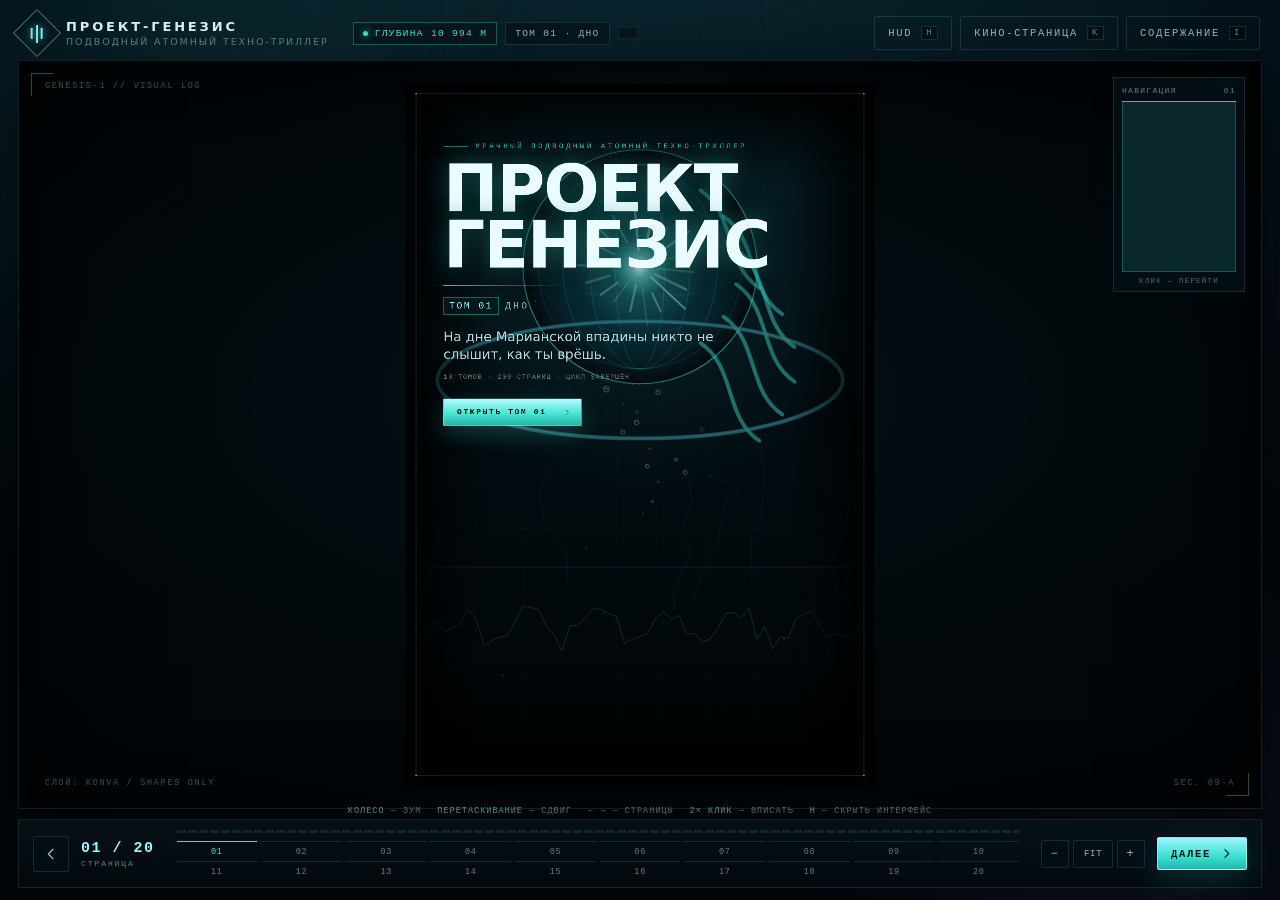
==== commit 9d948963: "Кино-страница «Проект-Генезис»: Том 1, Страница 5 + сценарий на 12 томов - cine.html / cine.css: чит" ====
--- a/index.html
+++ b/index.html
@@ -41,6 +41,9 @@
       <button class="btn btn--ghost" id="btn-ui" type="button" aria-label="Скрыть интерфейс">
         <span>HUD</span><kbd>H</kbd>
       </button>
+      <a class="btn btn--ghost" href="cine.html" title="Кинематографичная страница: Том 1, Страница 5">
+        <span>Кино-страница</span><kbd>K</kbd>
+      </a>
       <button class="btn btn--ghost" id="btn-index" type="button">
         <span>Содержание</span><kbd>I</kbd>
       </button>
--- a/style.css
+++ b/style.css
@@ -200,6 +200,7 @@
 
 /* ------------------------------------------------------------------ кнопки */
 .btn {
+  text-decoration: none;
   font-family: var(--mono);
   font-size: 10.5px;
   letter-spacing: .16em;
